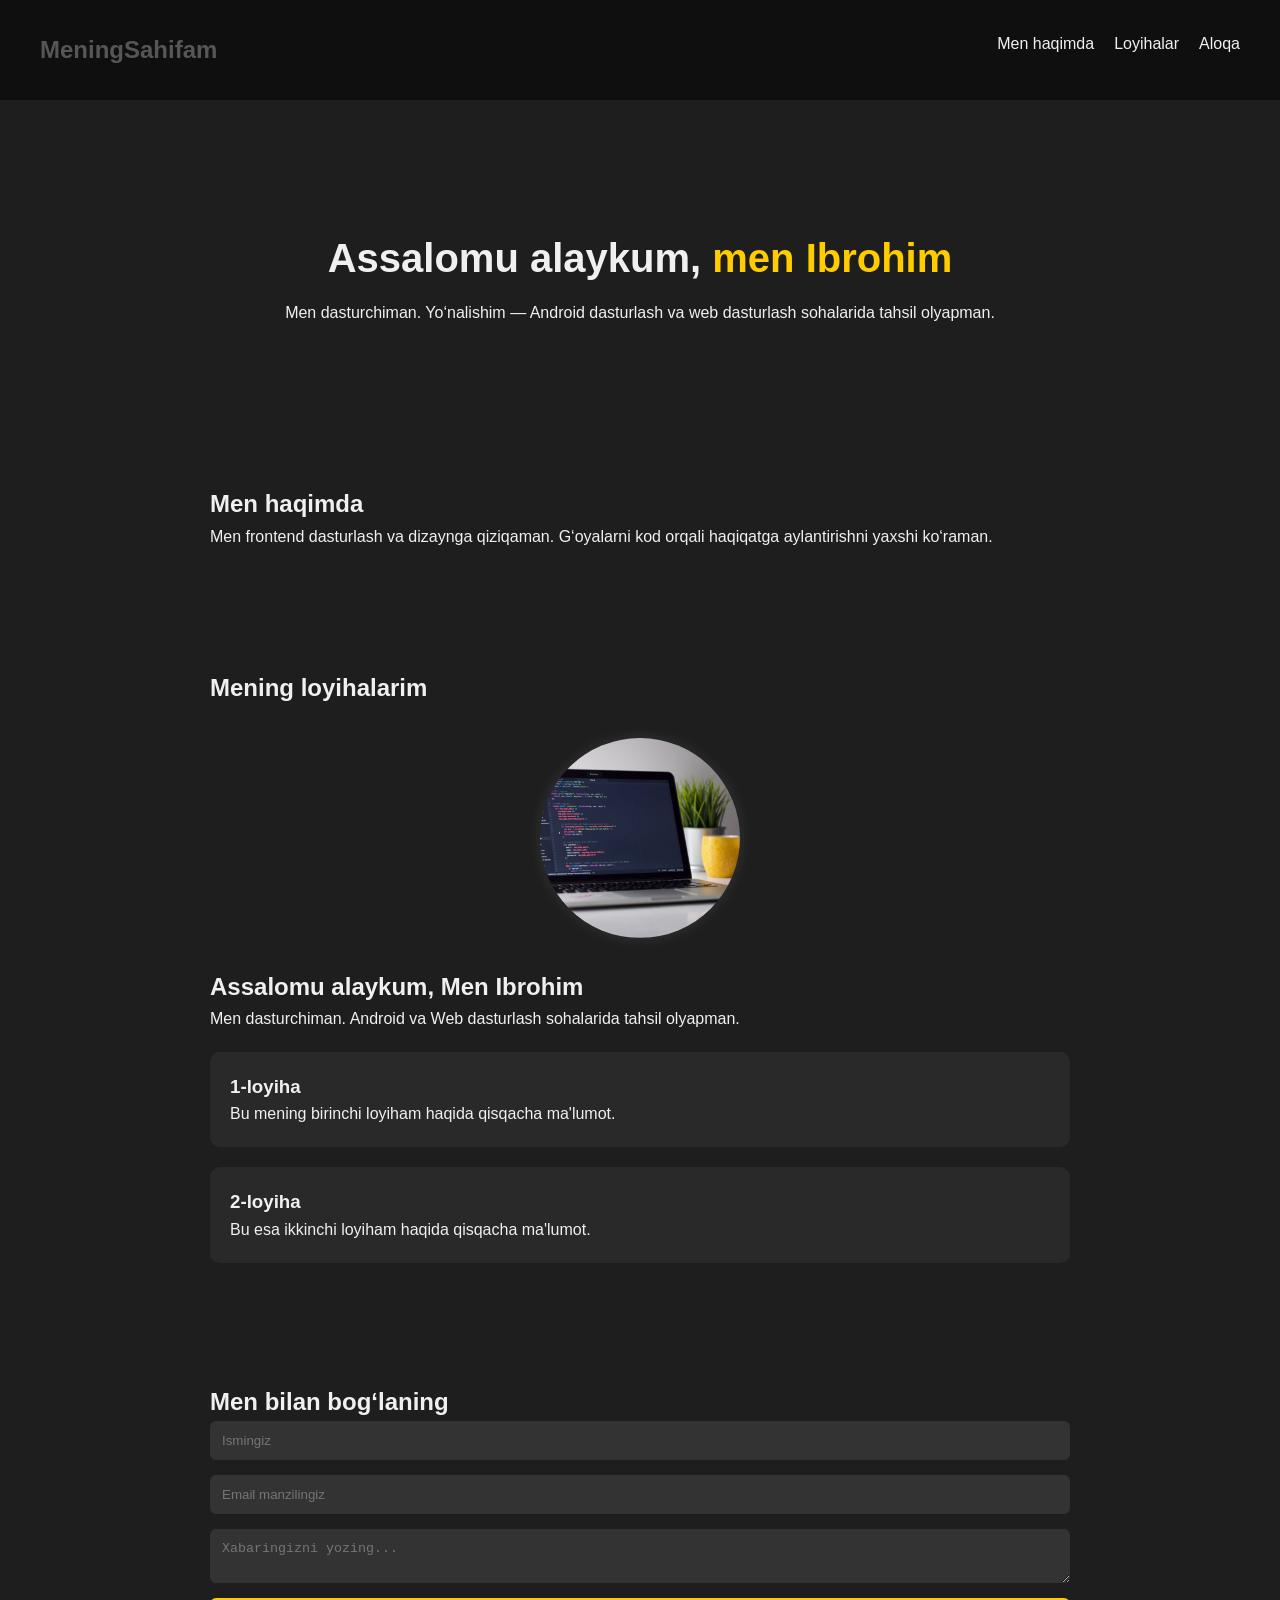
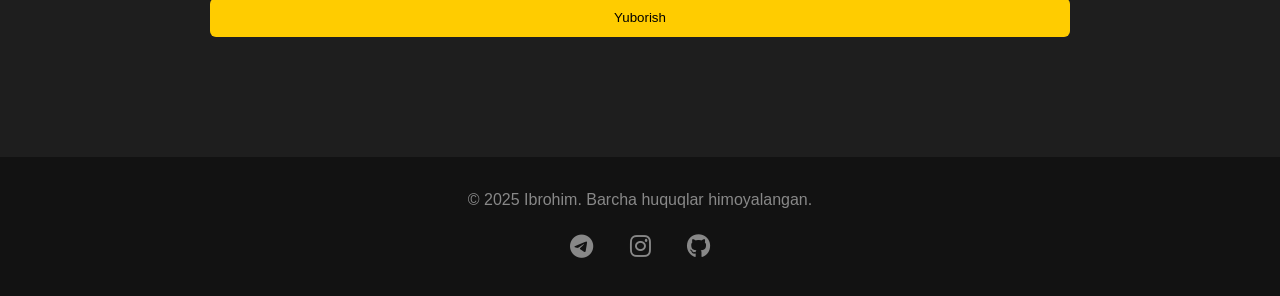
==== index.html @ 075ea20f "Rename portfolio.html to index.html to fix 404 error on GitHub Pages" ====
<!DOCTYPE html>
<html lang="uz">
<head>
  <meta charset="UTF-8" />
  <meta name="viewport" content="width=device-width, initial-scale=1.0"/>
  <title>Mening Sahifam</title>
  <link rel="stylesheet" href="style.css" />

  <link
  rel="stylesheet"
  href="https://cdnjs.cloudflare.com/ajax/libs/font-awesome/6.4.0/css/all.min.css"
/>


<!-- Sayt haqida tavsif -->
<meta name="description" content="Ibrohimning rasmiy portfolio sahifasi. Android va Web dasturchi. Loyihalar, aloqa, va boshqa ma'lumotlar.">

<!-- Qidiruv so‘zlari -->
<meta name="keywords" content="Ibrohim, portfolio, web dasturchi, android dasturchi, Uzbekistan developer, web developer">

<!-- Muallif -->
<meta name="author" content="Ibrohim">

<!-- Favicon (sayt belgisi) -->
<link rel="icon" href="favicon.ico" type="image/x-icon">


</head>
<body>
  <header id="header-banner" class="header-banner">
    <nav>
      <h1>MeningSahifam</h1>
      <ul>
        <li><a href="#about">Men haqimda</a></li>
        <li><a href="#projects">Loyihalar</a></li>
        <li><a href="#contact">Aloqa</a></li>
      </ul>
    </nav>
  </header>
  <br>

  <section class="hero">
    <h2>Assalomu alaykum, <span>men Ibrohim</span></h2>
    <p>Men dasturchiman. Yo‘nalishim — Android dasturlash va web dasturlash sohalarida tahsil olyapman.</p>
  </section>

  <section id="about" class="about">
    <h2>Men haqimda</h2>
    <p>Men frontend dasturlash va dizaynga qiziqaman. G‘oyalarni kod orqali haqiqatga aylantirishni yaxshi ko‘raman.</p>
  </section>

  <section id="projects" class="projects">
    <h2>Mening loyihalarim</h2>

    <img src="develop.jpg" alt="Men" class="profile-pic" id="abaut" class="abaut" >
  <h2>Assalomu alaykum, <span>Men Ibrohim</span></h2>
  <p>Men dasturchiman. Android va Web dasturlash sohalarida tahsil olyapman.</p>

    <div class="project">
      <h3>1-loyiha</h3>
      <p>Bu mening birinchi loyiham haqida qisqacha ma'lumot.</p>
    </div>
    <div class="project">
      <h3>2-loyiha</h3>
      <p>Bu esa ikkinchi loyiham haqida qisqacha ma'lumot.</p>
    </div>

  </section>

  <section id="contact" class="contact">
    <h2>Men bilan bog‘laning</h2>
    <form>
      <input type="text" placeholder="Ismingiz" required />
      <input type="email" placeholder="Email manzilingiz" required />
      <textarea placeholder="Xabaringizni yozing..."></textarea>
      <button type="submit">Yuborish</button>
    </form>
  </section>

  <footer>
  <p>&copy; 2025 Ibrohim. Barcha huquqlar himoyalangan.</p>
  <div class="social-icons">
    <a href="https://t.me/start_developer" target="_blank" aria-label="Telegram">
      <i class="fab fa-telegram-plane"></i>
    </a>
    <a href="https://instagram.com/inamov__ibroxim" target="_blank" aria-label="Instagram">
      <i class="fab fa-instagram"></i>
    </a>
    <a href="https://github.com/ibroximinamov" target="_blank" aria-label="GitHub">
      <i class="fab fa-github"></i>
    </a>
  </div>
</footer>



  <script src="script.js"></script>
</body>
</html>
---- style.css ----
/* Reset */
* {
  margin: 0;
  padding: 0;
  box-sizing: border-box;
}

/* Tana umumiy stili */
body {
  font-family: 'Segoe UI', sans-serif;
  background-color: #1e1e1e;  /* to‘q kulrang */
  color: #f0f0f0;             /* och kulrang matn */
  line-height: 1.6;
}

/* Header (nav bar) */
.header-banner {
  background-image: url('images/banner.jpg');
  background-size: cover;
  background-position: center;
  height: 100px;
  position: relative;
  color: rgb(87, 86, 85);
  display: flex;
  align-items: center;
}

.header-banner::before {
  content: "";
  position: absolute;
  top: 0; left: 0;
  width: 100%;
  height: 100%;
  background-color: rgba(0,0,0,0.5);
  z-index: 1;
}

nav {
  z-index: 2;
  width: 100%;
  display: flex;
  justify-content: space-between;
  padding: 20px 40px;
}

nav ul {
  display: flex;
  list-style: none;
  gap: 20px;
}

nav a {
  color: #f0f0f0;
  text-decoration: none;
  transition: color 0.3s;
}

nav a:hover {
  color: #ffcc00; /* sariq effekt */
}

/* Hero bo‘limi */
.hero {
  text-align: center;
  padding: 100px 20px;
  animation: fadeIn 1.2s ease-in;
}

.hero h2 {
  font-size: 2.5rem;
  margin-bottom: 10px;
}

.hero span {
  color: #ffcc00;
}

/* About / Projects / Contact umumiy stil */
section {
  padding: 60px 20px;
  max-width: 900px;
  margin: auto;
}

/* Loyiha kartalari */
.project {
  background-color: rgba(255, 255, 255, 0.05);
  padding: 20px;
  margin-top: 20px;
  border-radius: 10px;
  transition: transform 0.1s ease;
}

.project:hover {
  transform: sans-serif(1.1);
  box-shadow: 0 0 10px rgba(255, 255, 255, 0.1);
}

/* Kontakt formasi */
form {
  display: flex;
  flex-direction: column;
  gap: 15px;
}

input, textarea {
  padding: 12px;
  border-radius: 6px;
  border: none;
  background-color: #333;
  color: white;
}

button {
  padding: 12px;
  background-color: #ffcc00;
  color: black;
  border: none;
  border-radius: 6px;
  cursor: pointer;
  transition: background 0.3s;
}

button:hover {
  background-color: #e6b800;
}

/* Rasm */
.profile-pic {
  width: 200px;
  height: 200px;
  object-fit: cover;
  border-radius: 50%;
  display: block;
  margin: 30px auto;
  box-shadow: 0 0 15px rgba(255,255,255,0.1);
}

/* Footer */
footer {
  text-align: center;
  padding: 30px 0;
  background-color: #121212;
  color: #888;
  margin-top: 60px;
}

/* Animatsiya */
@keyframes fadeIn {
  from { opacity: 0; transform: translateY(20px); }
  to { opacity: 1; transform: translateY(0); }
}

footer {
  text-align: center;
  padding: 30px 0;
  background-color: #121212;
  color: #888;
  margin-top: 60px;
}

.social-icons {
  margin-top: 15px;
}

.social-icons a {
  color: #888;
  margin: 0 15px;
  font-size: 24px;
  transition: color 0.3s ease;
  text-decoration: none;
}

.social-icons a:hover {
  color: #ffcc00; /* sariq rang hoverda */
}
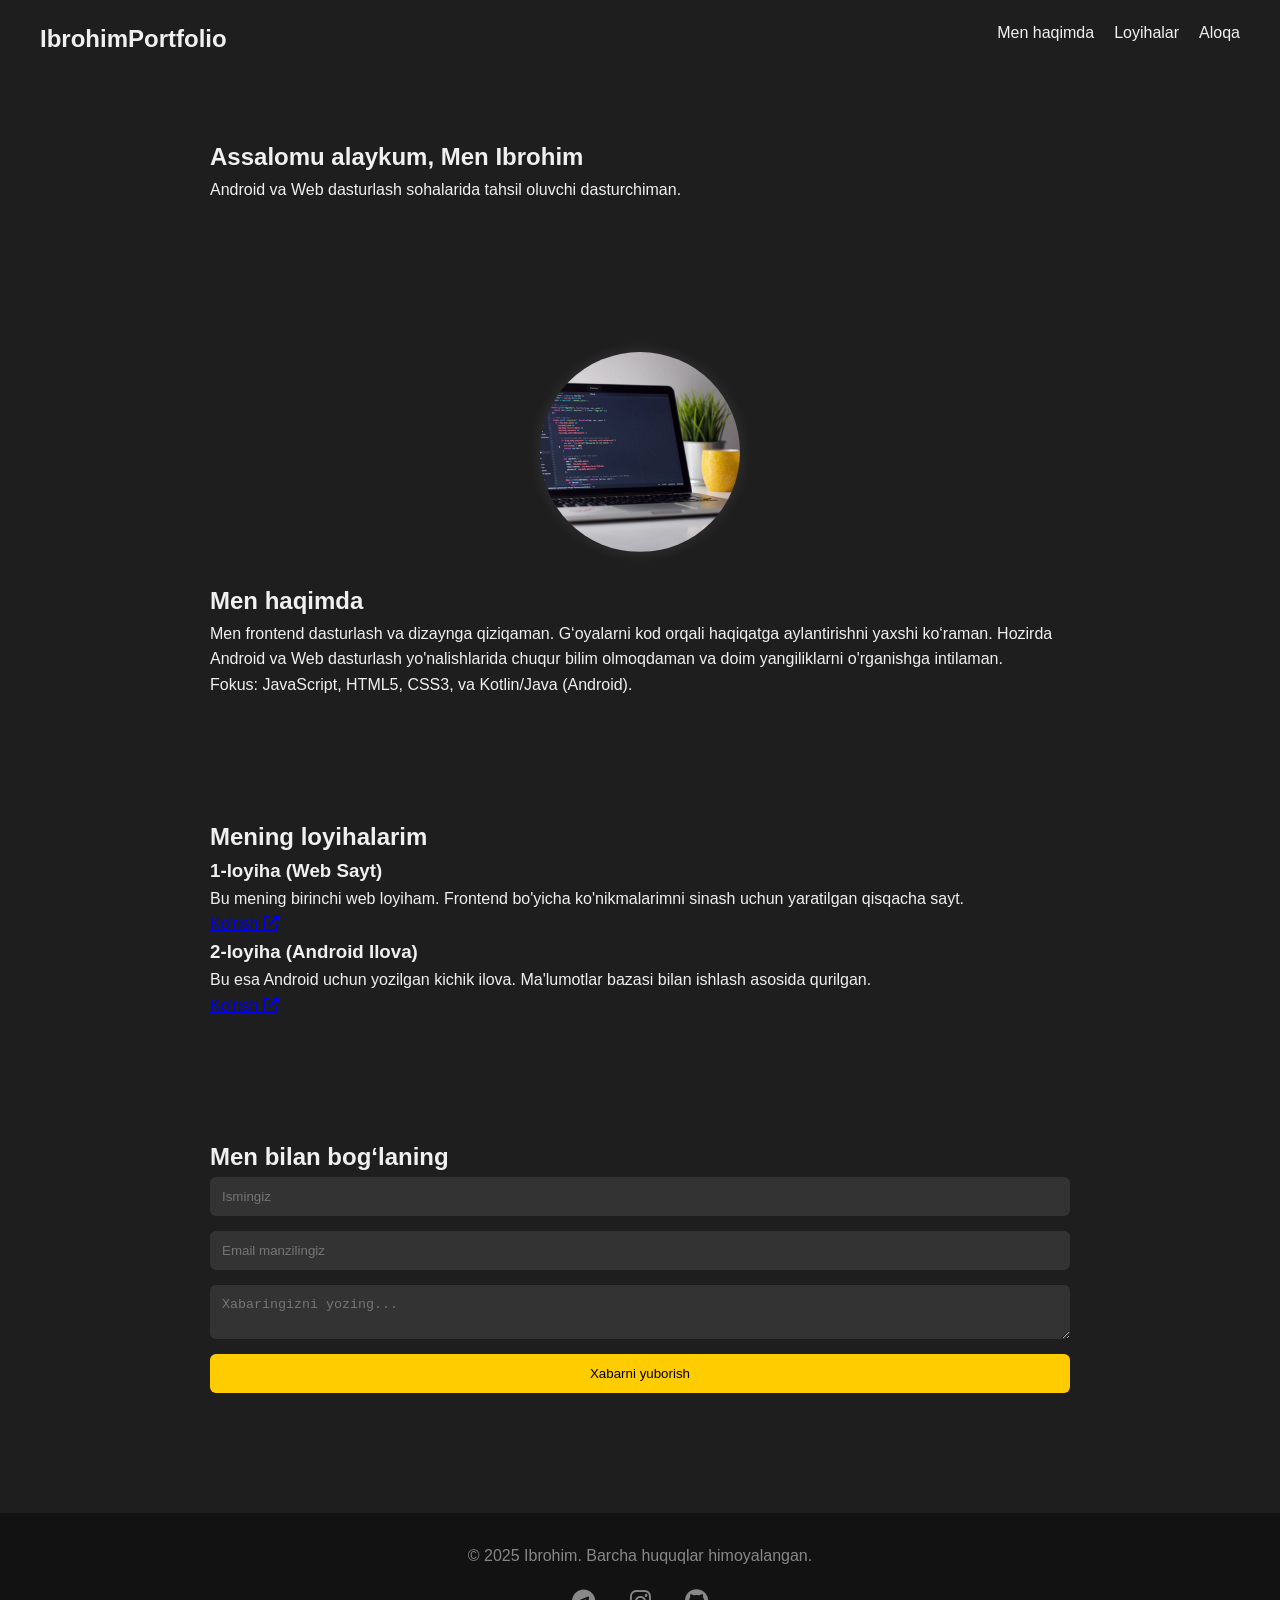
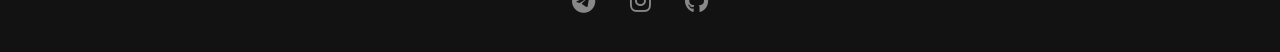
==== commit 622d4f88: "Update index.html" ====
--- a/index.html
+++ b/index.html
@@ -3,7 +3,7 @@
 <head>
   <meta charset="UTF-8" />
   <meta name="viewport" content="width=device-width, initial-scale=1.0"/>
-  <title>Mening Sahifam</title>
+  <title>Ibrohim - Portfolio</title>
   <link rel="stylesheet" href="style.css" />
 
   <link
@@ -11,25 +11,16 @@
   href="https://cdnjs.cloudflare.com/ajax/libs/font-awesome/6.4.0/css/all.min.css"
 />
 
-
-<!-- Sayt haqida tavsif -->
 <meta name="description" content="Ibrohimning rasmiy portfolio sahifasi. Android va Web dasturchi. Loyihalar, aloqa, va boshqa ma'lumotlar.">
-
-<!-- Qidiruv so‘zlari -->
 <meta name="keywords" content="Ibrohim, portfolio, web dasturchi, android dasturchi, Uzbekistan developer, web developer">
-
-<!-- Muallif -->
 <meta name="author" content="Ibrohim">
-
-<!-- Favicon (sayt belgisi) -->
 <link rel="icon" href="favicon.ico" type="image/x-icon">
-
 
 </head>
 <body>
-  <header id="header-banner" class="header-banner">
-    <nav>
-      <h1>MeningSahifam</h1>
+  <header id="header-banner">
+    <nav class="container">
+      <h1>IbrohimPortfolio</h1>
       <ul>
         <li><a href="#about">Men haqimda</a></li>
         <li><a href="#projects">Loyihalar</a></li>
@@ -37,63 +28,76 @@
       </ul>
     </nav>
   </header>
-  <br>
 
-  <section class="hero">
-    <h2>Assalomu alaykum, <span>men Ibrohim</span></h2>
-    <p>Men dasturchiman. Yo‘nalishim — Android dasturlash va web dasturlash sohalarida tahsil olyapman.</p>
+  <section class="hero-section" id="hero-section">
+    <div class="container">
+      <h2>Assalomu alaykum, <span>Men Ibrohim</span></h2>
+      <p class="subtitle">Android va Web dasturlash sohalarida tahsil oluvchi dasturchiman.</p>
+    </div>
   </section>
 
-  <section id="about" class="about">
-    <h2>Men haqimda</h2>
-    <p>Men frontend dasturlash va dizaynga qiziqaman. G‘oyalarni kod orqali haqiqatga aylantirishni yaxshi ko‘raman.</p>
+  <section id="about" class="about-section">
+    <div class="container about-content">
+        <div class="profile-card">
+            <img src="develop.jpg" alt="Ibrohimning rasmi" class="profile-pic" />
+            <div class="profile-text">
+                <h2>Men haqimda</h2>
+                <p>Men frontend dasturlash va dizaynga qiziqaman. G‘oyalarni kod orqali haqiqatga aylantirishni yaxshi ko‘raman. Hozirda Android va Web dasturlash yo'nalishlarida chuqur bilim olmoqdaman va doim yangiliklarni o'rganishga intilaman.</p>
+                <p class="focus-text">Fokus: JavaScript, HTML5, CSS3, va Kotlin/Java (Android).</p>
+            </div>
+        </div>
+    </div>
   </section>
 
-  <section id="projects" class="projects">
-    <h2>Mening loyihalarim</h2>
-
-    <img src="develop.jpg" alt="Men" class="profile-pic" id="abaut" class="abaut" >
-  <h2>Assalomu alaykum, <span>Men Ibrohim</span></h2>
-  <p>Men dasturchiman. Android va Web dasturlash sohalarida tahsil olyapman.</p>
-
-    <div class="project">
-      <h3>1-loyiha</h3>
-      <p>Bu mening birinchi loyiham haqida qisqacha ma'lumot.</p>
+  <section id="projects" class="projects-section">
+    <div class="container">
+      <h2>Mening loyihalarim</h2>
+      <div class="projects-grid">
+        <div class="project-card">
+          <h3>1-loyiha (Web Sayt)</h3>
+          <p>Bu mening birinchi web loyiham. Frontend bo'yicha ko'nikmalarimni sinash uchun yaratilgan qisqacha sayt.</p>
+          <a href="#" class="project-link" target="_blank">Ko'rish <i class="fas fa-external-link-alt"></i></a>
+        </div>
+        <div class="project-card">
+          <h3>2-loyiha (Android Ilova)</h3>
+          <p>Bu esa Android uchun yozilgan kichik ilova. Ma'lumotlar bazasi bilan ishlash asosida qurilgan.</p>
+          <a href="#" class="project-link" target="_blank">Ko'rish <i class="fas fa-external-link-alt"></i></a>
+        </div>
+        </div>
     </div>
-    <div class="project">
-      <h3>2-loyiha</h3>
-      <p>Bu esa ikkinchi loyiham haqida qisqacha ma'lumot.</p>
-    </div>
-
   </section>
 
-  <section id="contact" class="contact">
-    <h2>Men bilan bog‘laning</h2>
-    <form>
-      <input type="text" placeholder="Ismingiz" required />
-      <input type="email" placeholder="Email manzilingiz" required />
-      <textarea placeholder="Xabaringizni yozing..."></textarea>
-      <button type="submit">Yuborish</button>
-    </form>
+  <section id="contact" class="contact-section">
+    <div class="container">
+      <h2>Men bilan bog‘laning</h2>
+      <form class="contact-form">
+        <input type="text" placeholder="Ismingiz" required />
+        <input type="email" placeholder="Email manzilingiz" required />
+        <textarea placeholder="Xabaringizni yozing..."></textarea>
+        <button type="submit">Xabarni yuborish</button>
+      </form>
+    </div>
   </section>
 
   <footer>
-  <p>&copy; 2025 Ibrohim. Barcha huquqlar himoyalangan.</p>
-  <div class="social-icons">
-    <a href="https://t.me/start_developer" target="_blank" aria-label="Telegram">
-      <i class="fab fa-telegram-plane"></i>
-    </a>
-    <a href="https://instagram.com/inamov__ibroxim" target="_blank" aria-label="Instagram">
-      <i class="fab fa-instagram"></i>
-    </a>
-    <a href="https://github.com/ibroximinamov" target="_blank" aria-label="GitHub">
-      <i class="fab fa-github"></i>
-    </a>
-  </div>
-</footer>
+    <div class="container footer-content">
+        <p>&copy; 2025 Ibrohim. Barcha huquqlar himoyalangan.</p>
+        <div class="social-icons">
+            <a href="https://t.me/start_developer" target="_blank" aria-label="Telegram"><i class="fab fa-telegram-plane"></i></a>
+            <a href="https://instagram.com/inamov__ibroxim" target="_blank" aria-label="Instagram"><i class="fab fa-instagram"></i></a>
+            <a href="https://github.com/ibroximinamov" target="_blank" aria-label="GitHub"><i class="fab fa-github"></i></a>
+        </div>
+    </div>
+  </footer>
 
-
-
-  <script src="script.js"></script>
+  
+<script>
+    // JS kodni javob yozadi habari
+    document.querySelector('.contact-form').addEventListener('submit', function(e) {
+      e.preventDefault();
+      alert('Xabaringiz yuborildi! Tez orada siz bilan bog‘lanamiz.');
+      e.target.reset(); 
+    });
+  </script>
 </body>
 </html>
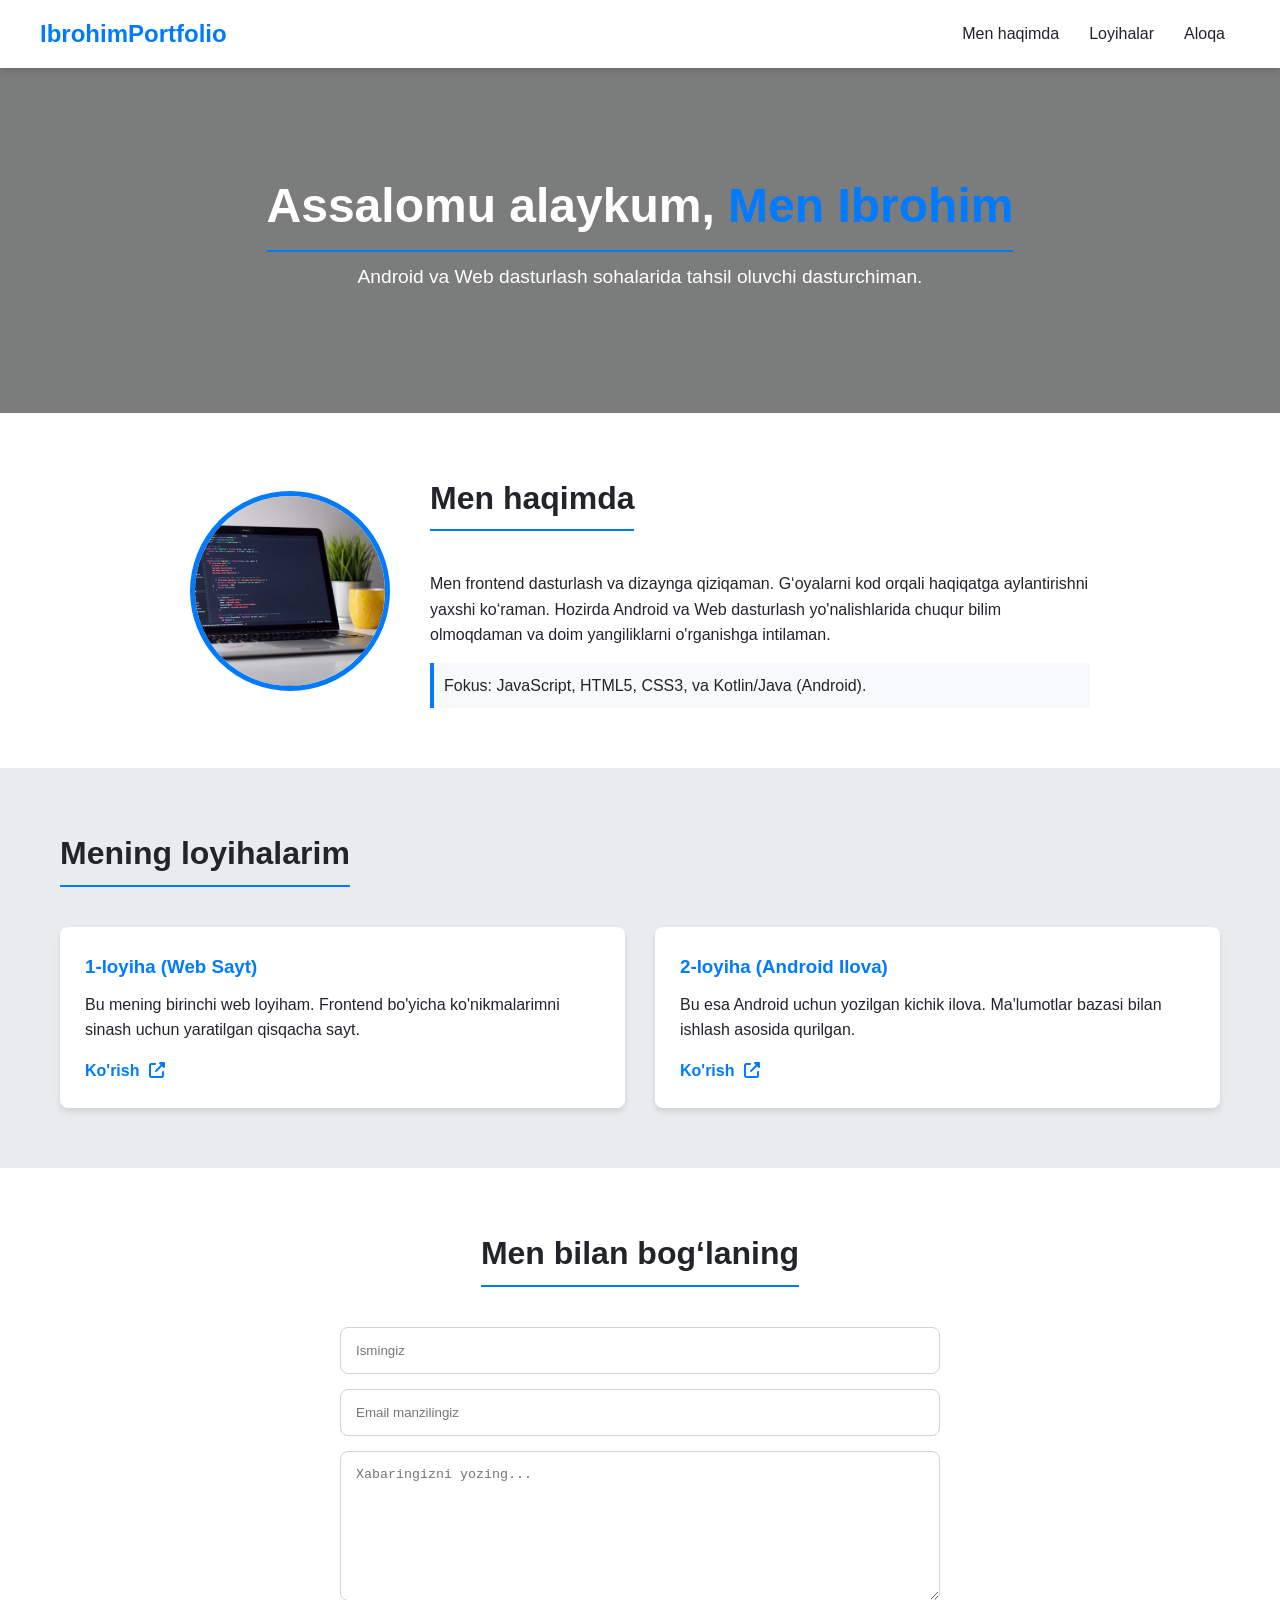
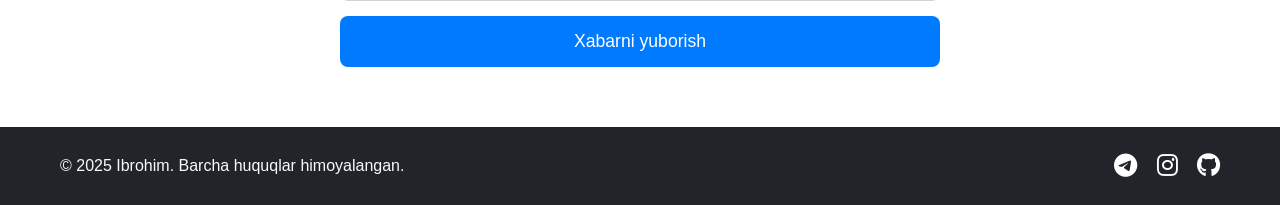
==== commit d23b48fd: "index.html" ====
--- a/index.html
+++ b/index.html
@@ -4,6 +4,9 @@
   <meta charset="UTF-8" />
   <meta name="viewport" content="width=device-width, initial-scale=1.0"/>
   <title>Ibrohim - Portfolio</title>
+
+  <meta name="google-site-verification" content="_Fyei5P0fBOYgmD9Tg4zZFC7DrdwYfIaemaJ8nGYe6U" />
+  
   <link rel="stylesheet" href="style.css" />
 
   <link
--- a/style.css
+++ b/style.css
@@ -1,176 +1,302 @@
-/* Reset */
+/* Asosiy Sozlamalar va Font */
+:root {
+    --primary-color: #007bff; /* Moviy (asosiy rang) */
+    --secondary-color: #f8f9fa; /* Yengil kulrang (orqa fon uchun) */
+    --dark-color: #212529; /* To'q rang (matn uchun) */
+    --light-color: #ffffff; /* Oq rang */
+    --border-radius: 8px;
+    --shadow: 0 4px 6px rgba(0, 0, 0, 0.1);
+}
+
 * {
-  margin: 0;
-  padding: 0;
-  box-sizing: border-box;
-}
-
-/* Tana umumiy stili */
+    margin: 0;
+    padding: 0;
+    box-sizing: border-box;
+}
+
 body {
-  font-family: 'Segoe UI', sans-serif;
-  background-color: #1e1e1e;  /* to‘q kulrang */
-  color: #f0f0f0;             /* och kulrang matn */
-  line-height: 1.6;
-}
-
-/* Header (nav bar) */
-.header-banner {
-  background-image: url('images/banner.jpg');
-  background-size: cover;
-  background-position: center;
-  height: 100px;
-  position: relative;
-  color: rgb(87, 86, 85);
-  display: flex;
-  align-items: center;
-}
-
-.header-banner::before {
-  content: "";
-  position: absolute;
-  top: 0; left: 0;
-  width: 100%;
-  height: 100%;
-  background-color: rgba(0,0,0,0.5);
-  z-index: 1;
-}
-
-nav {
-  z-index: 2;
-  width: 100%;
-  display: flex;
-  justify-content: space-between;
-  padding: 20px 40px;
-}
-
-nav ul {
-  display: flex;
-  list-style: none;
-  gap: 20px;
-}
-
-nav a {
-  color: #f0f0f0;
-  text-decoration: none;
-  transition: color 0.3s;
-}
-
-nav a:hover {
-  color: #ffcc00; /* sariq effekt */
-}
-
-/* Hero bo‘limi */
-.hero {
-  text-align: center;
-  padding: 100px 20px;
-  animation: fadeIn 1.2s ease-in;
-}
-
-.hero h2 {
-  font-size: 2.5rem;
-  margin-bottom: 10px;
-}
-
-.hero span {
-  color: #ffcc00;
-}
-
-/* About / Projects / Contact umumiy stil */
+    font-family: 'Arial', sans-serif;
+    line-height: 1.6;
+    background-color: var(--secondary-color); /* Umumiy yengil fon */
+    color: var(--dark-color);
+}
+
+.container {
+    max-width: 1200px;
+    margin: 0 auto;
+    padding: 0 20px;
+}
+
+/* Header va Navigatsiya */
+#header-banner {
+    background-color: var(--light-color);
+    box-shadow: var(--shadow);
+    position: sticky;
+    top: 0;
+    z-index: 1000;
+}
+
+#header-banner nav {
+    display: flex;
+    justify-content: space-between;
+    align-items: center;
+    padding: 15px 0;
+}
+
+#header-banner h1 {
+    font-size: 1.5rem;
+    color: var(--primary-color);
+}
+
+#header-banner ul {
+    list-style: none;
+    display: flex;
+}
+
+#header-banner ul li a {
+    text-decoration: none;
+    color: var(--dark-color);
+    padding: 10px 15px;
+    transition: color 0.3s;
+}
+
+#header-banner ul li a:hover {
+    color: var(--primary-color);
+}
+
+/* Asosiy Qism (Hero Section) */
+.hero-section {
+    background: url('hero-bg.jpg') no-repeat center center/cover; /* ORQA FON RASMINI BU YERGA QO'YING! */
+    color: var(--light-color);
+    text-align: center;
+    padding: 100px 0;
+    position: relative;
+}
+
+/* Orqa fon qoraytiruvchi (Overlay) */
+.hero-section::before {
+    content: '';
+    position: absolute;
+    top: 0;
+    left: 0;
+    right: 0;
+    bottom: 0;
+    background: rgba(0, 0, 0, 0.5); /* Orqa fonni bir oz qoraytirish */
+    z-index: 1;
+}
+
+.hero-section .container {
+    position: relative;
+    z-index: 2;
+}
+
+.hero-section h2 {
+    font-size: 3rem;
+    margin-bottom: 10px;
+}
+
+.hero-section h2 span {
+    color: var(--primary-color);
+}
+
+.hero-section .subtitle {
+    font-size: 1.2rem;
+    margin-bottom: 20px;
+}
+
+/* Umumiy Bo'limlar (Sections) */
 section {
-  padding: 60px 20px;
-  max-width: 900px;
-  margin: auto;
-}
-
-/* Loyiha kartalari */
-.project {
-  background-color: rgba(255, 255, 255, 0.05);
-  padding: 20px;
-  margin-top: 20px;
-  border-radius: 10px;
-  transition: transform 0.1s ease;
-}
-
-.project:hover {
-  transform: sans-serif(1.1);
-  box-shadow: 0 0 10px rgba(255, 255, 255, 0.1);
-}
-
-/* Kontakt formasi */
-form {
-  display: flex;
-  flex-direction: column;
-  gap: 15px;
-}
-
-input, textarea {
-  padding: 12px;
-  border-radius: 6px;
-  border: none;
-  background-color: #333;
-  color: white;
-}
-
-button {
-  padding: 12px;
-  background-color: #ffcc00;
-  color: black;
-  border: none;
-  border-radius: 6px;
-  cursor: pointer;
-  transition: background 0.3s;
-}
-
-button:hover {
-  background-color: #e6b800;
-}
-
-/* Rasm */
+    padding: 60px 0;
+}
+
+section h2 {
+    text-align: center;
+    margin-bottom: 40px;
+    font-size: 2rem;
+    border-bottom: 2px solid var(--primary-color);
+    display: inline-block;
+    padding-bottom: 5px;
+    width: auto;
+    margin-left: auto;
+    margin-right: auto;
+}
+
+/* Men Haqimda Bo'limi */
+.about-section {
+    background-color: var(--light-color);
+}
+
+.about-content {
+    display: flex;
+    justify-content: center;
+}
+
+.profile-card {
+    display: flex;
+    gap: 40px;
+    align-items: center;
+    max-width: 900px;
+}
+
 .profile-pic {
-  width: 200px;
-  height: 200px;
-  object-fit: cover;
-  border-radius: 50%;
-  display: block;
-  margin: 30px auto;
-  box-shadow: 0 0 15px rgba(255,255,255,0.1);
+    width: 200px;
+    height: 200px;
+    object-fit: cover;
+    border-radius: 50%; /* Dumaloq rasm */
+    border: 5px solid var(--primary-color);
+    flex-shrink: 0;
+}
+
+.focus-text {
+    margin-top: 15px;
+    padding: 10px;
+    background-color: var(--secondary-color);
+    border-left: 4px solid var(--primary-color);
+}
+
+
+/* Loyihalar Bo'limi */
+.projects-section {
+    background-color: #e9ecef; /* Loyihalar uchun boshqa fon */
+}
+
+.projects-grid {
+    display: grid;
+    grid-template-columns: repeat(auto-fit, minmax(300px, 1fr));
+    gap: 30px;
+}
+
+.project-card {
+    background-color: var(--light-color);
+    padding: 25px;
+    border-radius: var(--border-radius);
+    box-shadow: var(--shadow);
+    transition: transform 0.3s;
+}
+
+.project-card:hover {
+    transform: translateY(-5px);
+}
+
+.project-card h3 {
+    color: var(--primary-color);
+    margin-bottom: 10px;
+}
+
+.project-link {
+    display: inline-block;
+    margin-top: 15px;
+    color: var(--primary-color);
+    text-decoration: none;
+    font-weight: bold;
+}
+
+.project-link i {
+    margin-left: 5px;
+}
+
+/* Aloqa Bo'limi */
+.contact-section {
+    background-color: var(--light-color);
+    text-align: center;
+}
+
+.contact-form {
+    max-width: 600px;
+    margin: 0 auto;
+    display: grid;
+    gap: 15px;
+}
+
+.contact-form input[type="text"],
+.contact-form input[type="email"],
+.contact-form textarea {
+    width: 100%;
+    padding: 15px;
+    border: 1px solid #ced4da;
+    border-radius: var(--border-radius);
+}
+
+.contact-form textarea {
+    resize: vertical;
+    min-height: 150px;
+}
+
+.contact-form button {
+    background-color: var(--primary-color);
+    color: var(--light-color);
+    padding: 15px;
+    border: none;
+    border-radius: var(--border-radius);
+    cursor: pointer;
+    font-size: 1.1rem;
+    transition: background-color 0.3s;
+}
+
+.contact-form button:hover {
+    background-color: #0056b3;
 }
 
 /* Footer */
 footer {
-  text-align: center;
-  padding: 30px 0;
-  background-color: #121212;
-  color: #888;
-  margin-top: 60px;
-}
-
-/* Animatsiya */
-@keyframes fadeIn {
-  from { opacity: 0; transform: translateY(20px); }
-  to { opacity: 1; transform: translateY(0); }
-}
-
-footer {
-  text-align: center;
-  padding: 30px 0;
-  background-color: #121212;
-  color: #888;
-  margin-top: 60px;
-}
-
-.social-icons {
-  margin-top: 15px;
+    background-color: var(--dark-color);
+    color: var(--secondary-color);
+    padding: 20px 0;
+    text-align: center;
+}
+
+.footer-content {
+    display: flex;
+    justify-content: space-between;
+    align-items: center;
 }
 
 .social-icons a {
-  color: #888;
-  margin: 0 15px;
-  font-size: 24px;
-  transition: color 0.3s ease;
-  text-decoration: none;
+    color: var(--light-color);
+    font-size: 1.5rem;
+    margin-left: 15px;
+    transition: color 0.3s;
 }
 
 .social-icons a:hover {
-  color: #ffcc00; /* sariq rang hoverda */
-}
+    color: var(--primary-color);
+}
+
+/* Mobil Moslashuv (Responsive) */
+@media (max-width: 768px) {
+    #header-banner nav {
+        flex-direction: column;
+        text-align: center;
+    }
+    #header-banner ul {
+        margin-top: 10px;
+        justify-content: center;
+    }
+    #header-banner ul li a {
+        padding: 5px 10px;
+        font-size: 0.9rem;
+    }
+
+    .hero-section h2 {
+        font-size: 2rem;
+    }
+
+    .profile-card {
+        flex-direction: column; /* Mobil telefonda rasmni tepaga, matnni pastga tushirish */
+        text-align: center;
+    }
+    
+    .profile-pic {
+        width: 150px;
+        height: 150px;
+    }
+
+    .footer-content {
+        flex-direction: column;
+        gap: 15px;
+    }
+
+    .social-icons {
+        margin-top: 10px;
+    }
+}
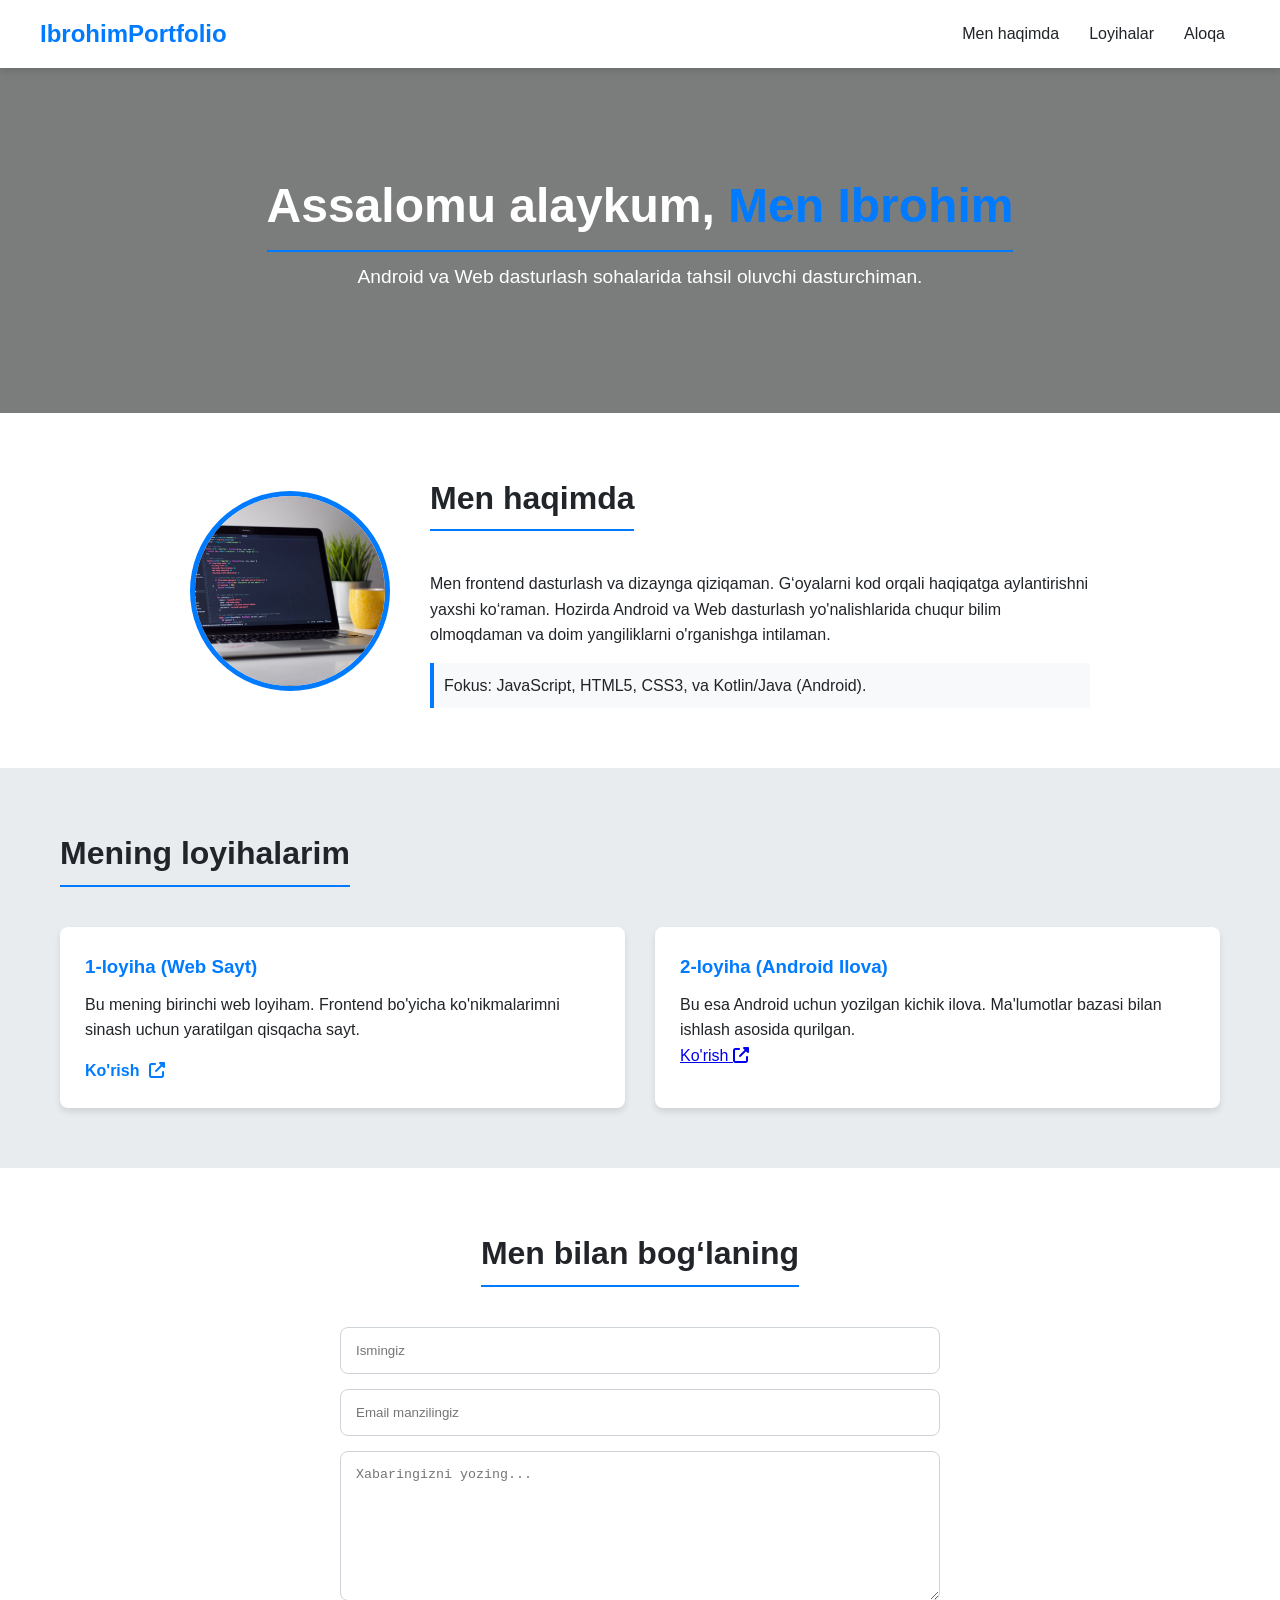
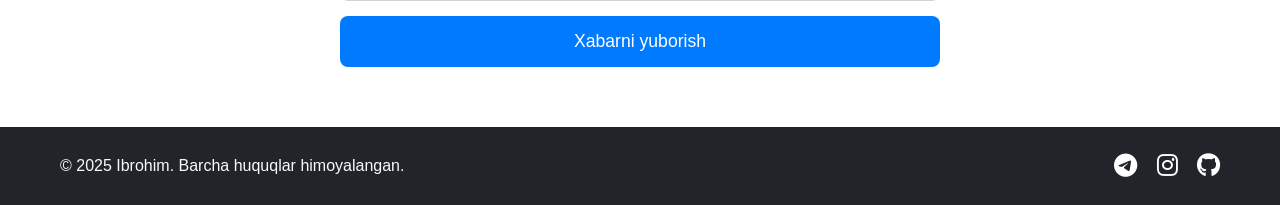
==== commit a39bfb87: "Update index.html" ====
--- a/index.html
+++ b/index.html
@@ -64,7 +64,7 @@
         <div class="project-card">
           <h3>2-loyiha (Android Ilova)</h3>
           <p>Bu esa Android uchun yozilgan kichik ilova. Ma'lumotlar bazasi bilan ishlash asosida qurilgan.</p>
-          <a href="#" class="project-link" target="_blank">Ko'rish <i class="fas fa-external-link-alt"></i></a>
+          <a href="#" class="@Kino_uzb_evro_bot" target="_blank">Ko'rish <i class="fas fa-external-link-alt"></i></a>
         </div>
         </div>
     </div>
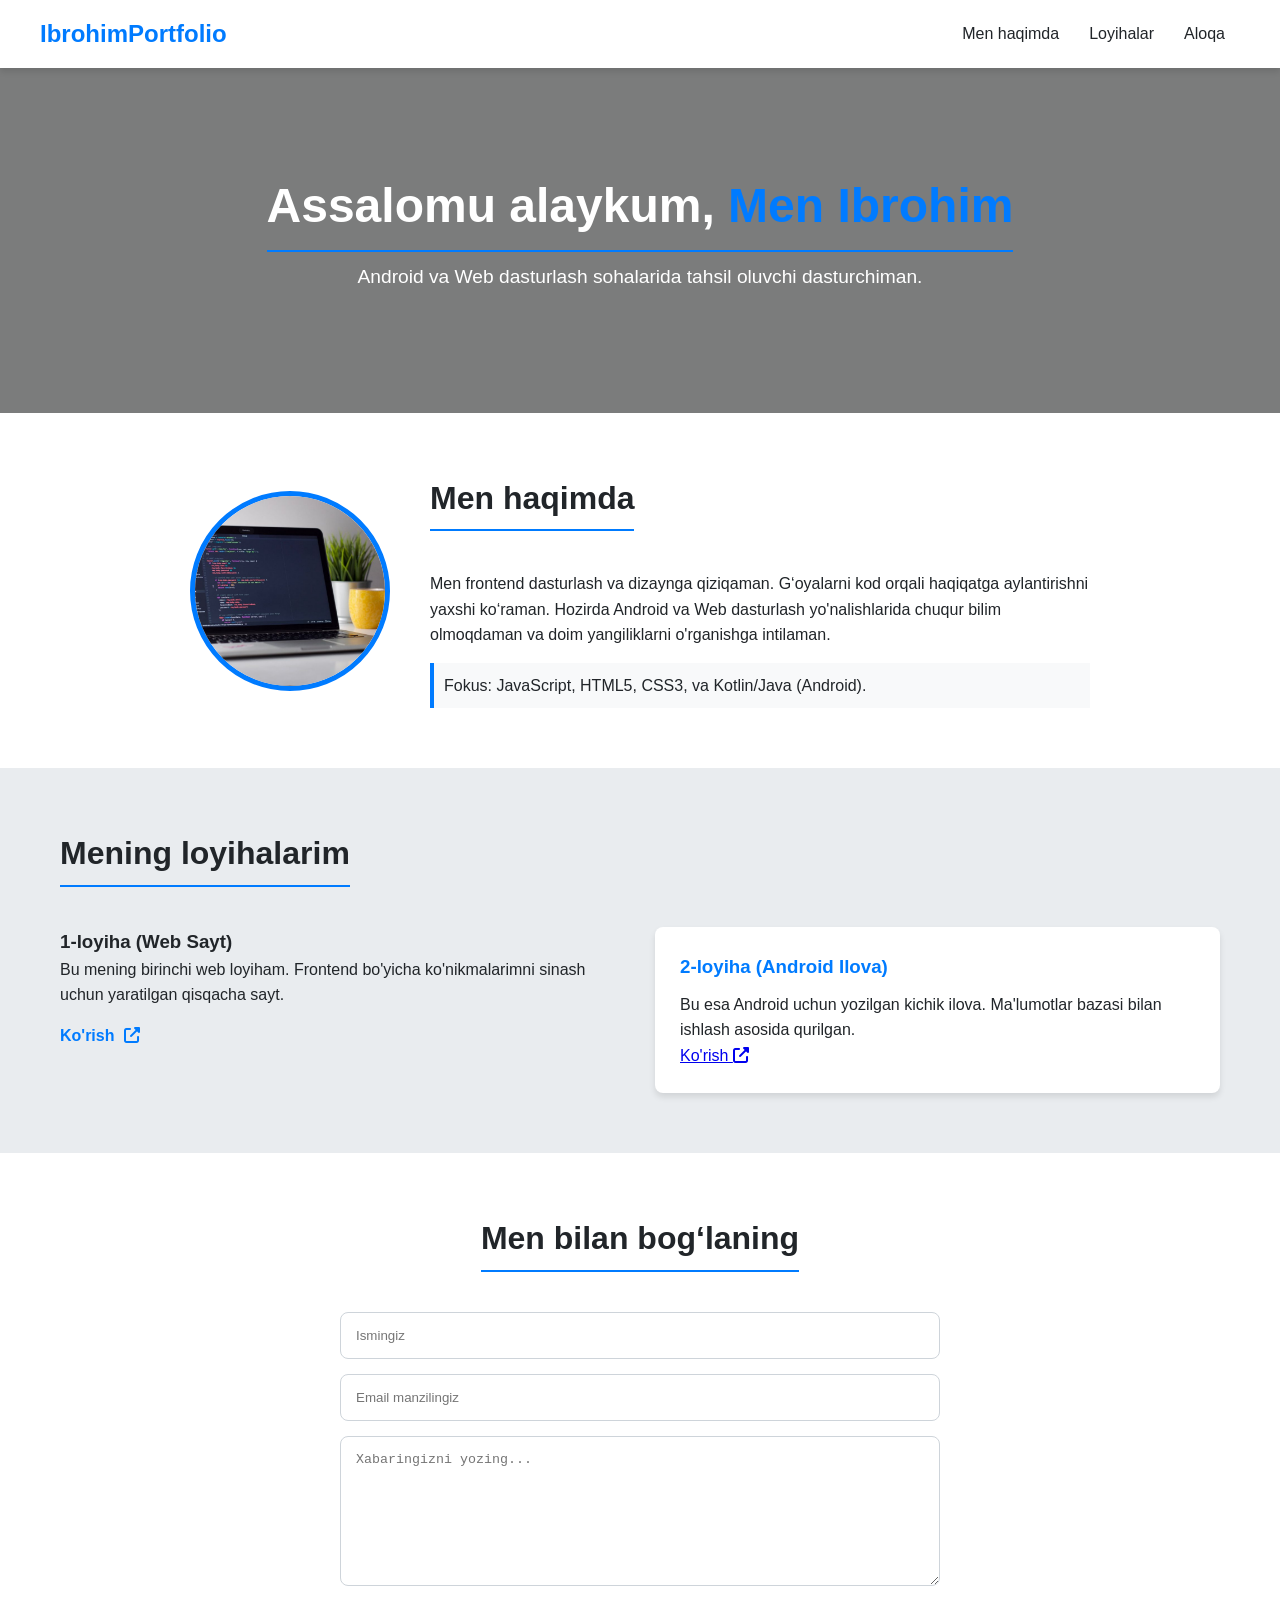
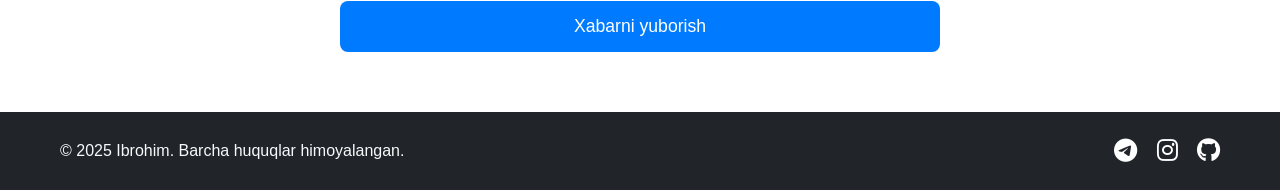
==== commit 587033e1: "Update index.html" ====
--- a/index.html
+++ b/index.html
@@ -56,7 +56,7 @@
     <div class="container">
       <h2>Mening loyihalarim</h2>
       <div class="projects-grid">
-        <div class="project-card">
+        <div class="@Kino_uzb_evro_bot">
           <h3>1-loyiha (Web Sayt)</h3>
           <p>Bu mening birinchi web loyiham. Frontend bo'yicha ko'nikmalarimni sinash uchun yaratilgan qisqacha sayt.</p>
           <a href="#" class="project-link" target="_blank">Ko'rish <i class="fas fa-external-link-alt"></i></a>
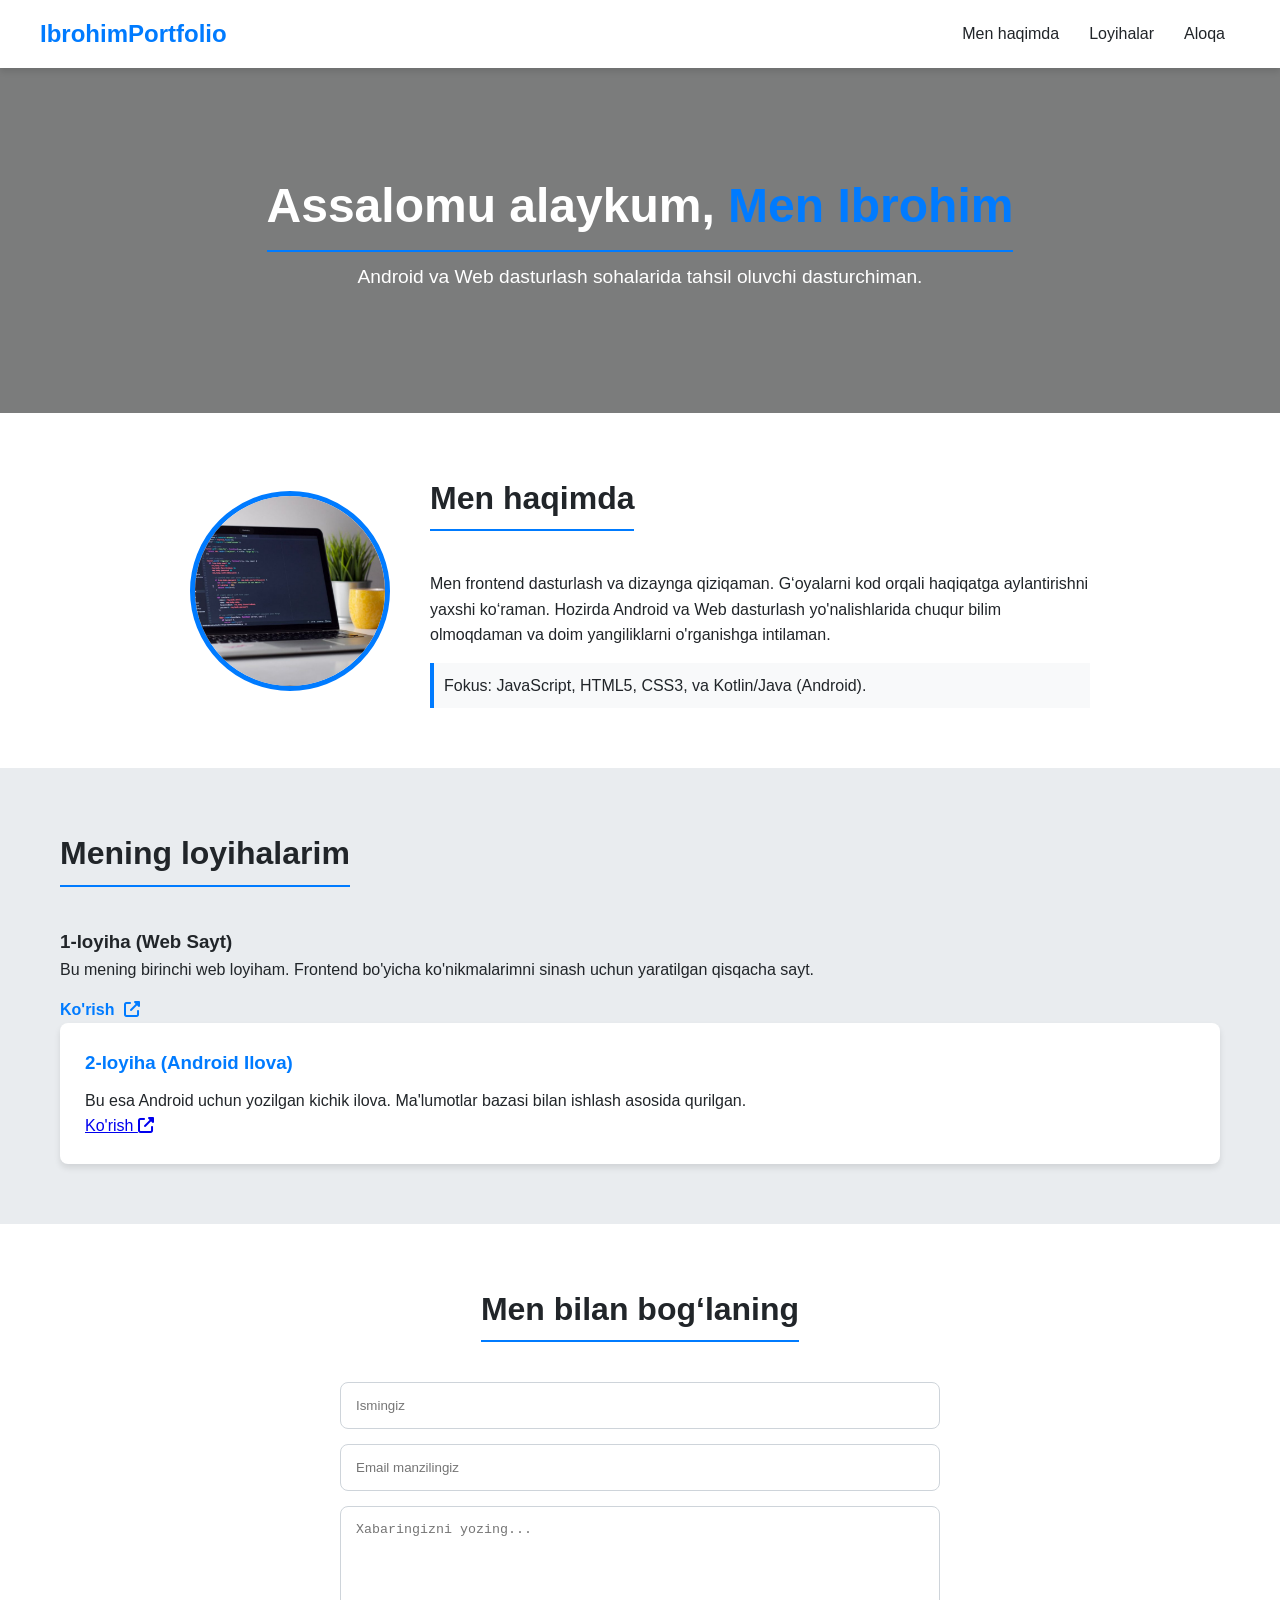
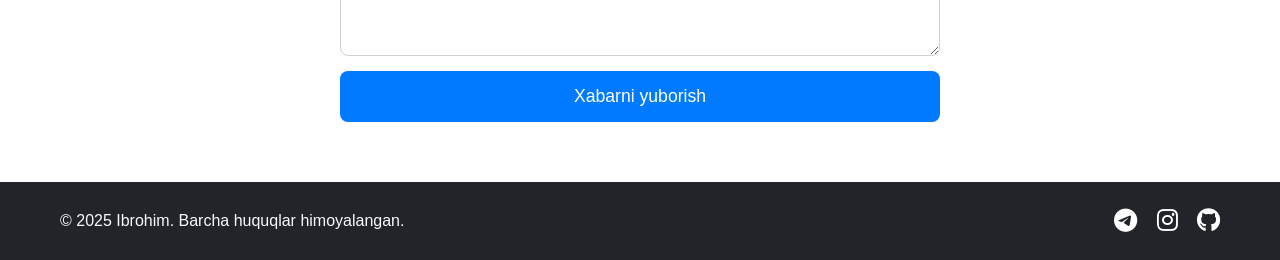
==== commit 1d542380: "index.html" ====
--- a/index.html
+++ b/index.html
@@ -55,7 +55,7 @@
   <section id="projects" class="projects-section">
     <div class="container">
       <h2>Mening loyihalarim</h2>
-      <div class="projects-grid">
+      <div class="https://t.me/Kino_uzb_evro_bot">
         <div class="@Kino_uzb_evro_bot">
           <h3>1-loyiha (Web Sayt)</h3>
           <p>Bu mening birinchi web loyiham. Frontend bo'yicha ko'nikmalarimni sinash uchun yaratilgan qisqacha sayt.</p>
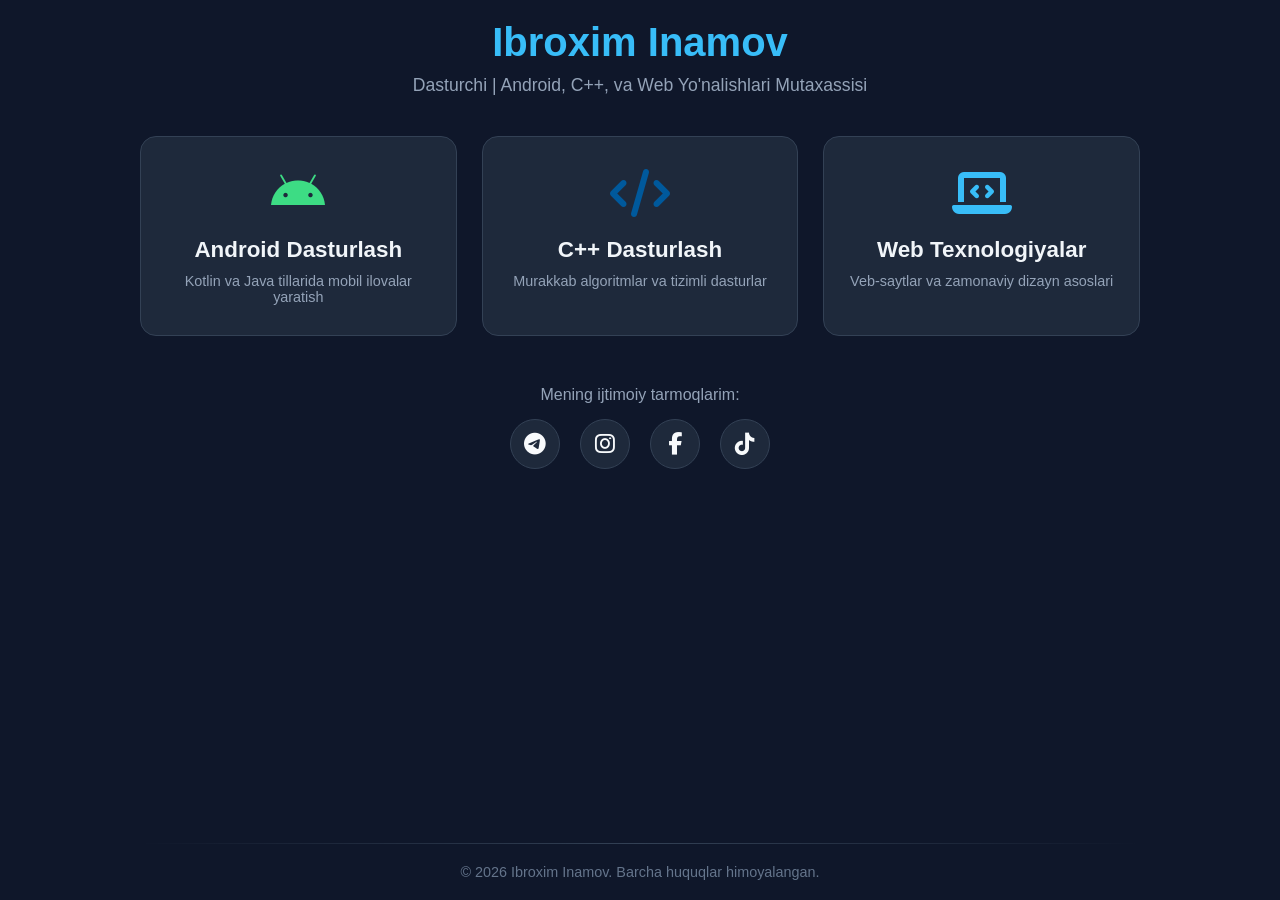
==== commit fb3a27a8: "Initialize portfolio layout in index.html This HTML file establishes the foundational layout for Ibr" ====
--- a/index.html
+++ b/index.html
@@ -1,106 +1,324 @@
 <!DOCTYPE html>
 <html lang="uz">
 <head>
-  <meta charset="UTF-8" />
-  <meta name="viewport" content="width=device-width, initial-scale=1.0"/>
-  <title>Ibrohim - Portfolio</title>
-
-  <meta name="google-site-verification" content="_Fyei5P0fBOYgmD9Tg4zZFC7DrdwYfIaemaJ8nGYe6U" />
-  
-  <link rel="stylesheet" href="style.css" />
-
-  <link
-  rel="stylesheet"
-  href="https://cdnjs.cloudflare.com/ajax/libs/font-awesome/6.4.0/css/all.min.css"
-/>
-
-<meta name="description" content="Ibrohimning rasmiy portfolio sahifasi. Android va Web dasturchi. Loyihalar, aloqa, va boshqa ma'lumotlar.">
-<meta name="keywords" content="Ibrohim, portfolio, web dasturchi, android dasturchi, Uzbekistan developer, web developer">
-<meta name="author" content="Ibrohim">
-<link rel="icon" href="favicon.ico" type="image/x-icon">
-
+    <meta charset="UTF-8">
+    <meta name="viewport" content="width=device-width, initial-scale=1.0">
+    <title>Ibroxim Inamov | Portfolio</title>
+    <link rel="stylesheet" href="https://cdnjs.cloudflare.com/ajax/libs/font-awesome/6.4.0/css/all.min.css">
+    <style>
+        * {
+            margin: 0;
+            padding: 0;
+            box-sizing: border-box;
+            font-family: 'Segoe UI', Tahoma, Geneva, Verdana, sans-serif;
+        }
+
+        body {
+            background-color: #0f172a; /* To'q ko'k fon */
+            color: #f8fafc;
+            display: flex;
+            flex-direction: column;
+            min-height: 100vh;
+            align-items: center;
+            justify-content: center;
+            padding: 20px;
+        }
+
+        .container {
+            max-width: 1000px;
+            width: 100%;
+            text-align: center;
+        }
+
+        h1 {
+            margin-bottom: 10px;
+            font-size: 2.5rem;
+            color: #38bdf8;
+        }
+
+        p.subtitle {
+            color: #94a3b8;
+            margin-bottom: 40px;
+            font-size: 1.1rem;
+        }
+
+        /* Yo'nalishlar Grid Tizimi */
+        .grid {
+            display: grid;
+            grid-template-columns: repeat(auto-fit, minmax(250px, 1fr));
+            gap: 25px;
+            margin-bottom: 50px;
+        }
+
+        /* Kartalar va Effektlar */
+        .card {
+            background: #1e293b; /* Kartaning foni */
+            border: 1px solid #334155;
+            border-radius: 16px;
+            padding: 30px 20px;
+            cursor: pointer;
+            transition: all 0.3s ease;
+            position: relative;
+            overflow: hidden;
+        }
+
+        .card:hover {
+            transform: translateY(-8px);
+            border-color: #38bdf8;
+            box-shadow: 0 10px 20px rgba(56, 189, 248, 0.15);
+        }
+
+        .card-icon {
+            font-size: 3rem;
+            margin-bottom: 15px;
+            color: #38bdf8;
+        }
+
+        .card h3 {
+            font-size: 1.4rem;
+            margin-bottom: 10px;
+            color: #f1f5f9;
+        }
+
+        .card p {
+            font-size: 0.9rem;
+            color: #94a3b8;
+        }
+
+        /* Modal (Alohida ochiladigan oyna) */
+        .modal {
+            display: none;
+            position: fixed;
+            top: 0;
+            left: 0;
+            width: 100%;
+            height: 100%;
+            background: rgba(15, 23, 42, 0.85); /* Fonnning xiralashishi */
+            backdrop-filter: blur(8px);
+            justify-content: center;
+            align-items: center;
+            z-index: 1000;
+            padding: 20px;
+        }
+
+        .modal-content {
+            background: #1e293b;
+            border: 2px solid #38bdf8;
+            padding: 30px;
+            border-radius: 20px;
+            max-width: 550px;
+            width: 100%;
+            text-align: left;
+            position: relative;
+            animation: fadeIn 0.4s ease;
+        }
+
+        @keyframes fadeIn {
+            from { transform: scale(0.9); opacity: 0; }
+            to { transform: scale(1); opacity: 1; }
+        }
+
+        .close-btn {
+            position: absolute;
+            top: 15px;
+            right: 20px;
+            font-size: 1.8rem;
+            cursor: pointer;
+            color: #94a3b8;
+            transition: color 0.2s;
+        }
+
+        .close-btn:hover {
+            color: #f43f5e;
+        }
+
+        .modal-img {
+            width: 100%;
+            height: 220px;
+            object-fit: cover;
+            border-radius: 12px;
+            margin-bottom: 20px;
+            border: 1px solid #334155;
+        }
+
+        .modal h2 {
+            color: #38bdf8;
+            margin-bottom: 15px;
+            font-size: 1.8rem;
+        }
+
+        .modal ul {
+            list-style: none;
+        }
+
+        .modal ul li {
+            margin-bottom: 10px;
+            font-size: 1.05rem;
+            display: flex;
+            align-items: center;
+            color: #cbd5e1;
+        }
+
+        .modal ul li i {
+            color: #10b981; /* Yashil tasdiqlash belgisi */
+            margin-right: 10px;
+        }
+
+        /* Ijtimoiy tarmoqlar paneli */
+        .social-media {
+            margin-top: 40px;
+        }
+
+        .social-media h4 {
+            margin-bottom: 15px;
+            color: #94a3b8;
+            font-weight: 500;
+        }
+
+        .social-icons {
+            display: flex;
+            justify-content: center;
+            gap: 20px;
+        }
+
+        .social-btn {
+            width: 50px;
+            height: 50px;
+            border-radius: 50%;
+            background: #1e293b;
+            border: 1px solid #334155;
+            display: flex;
+            align-items: center;
+            justify-content: center;
+            color: #f8fafc;
+            font-size: 1.4rem;
+            text-decoration: none;
+            transition: all 0.3s ease;
+        }
+
+        /* Ijtimoiy tarmoqlarning hover effektlari */
+        .social-btn.tg:hover { background: #0088cc; border-color: #0088cc; transform: scale(1.1); }
+        .social-btn.ins:hover { background: #e1306c; border-color: #e1306c; transform: scale(1.1); }
+        .social-btn.fb:hover { background: #1877f2; border-color: #1877f2; transform: scale(1.1); }
+        .social-btn.tt:hover { background: #000000; border-color: #334155; transform: scale(1.1); }
+
+        /* Footer (Chiziq va huquqlar) */
+        footer {
+            margin-top: auto;
+            width: 100%;
+            max-width: 1000px;
+            text-align: center;
+            padding-top: 40px;
+        }
+
+        footer hr {
+            border: 0;
+            height: 1px;
+            background: linear-gradient(to right, transparent, #334155, transparent);
+            margin-bottom: 20px;
+        }
+
+        footer p {
+            color: #64748b;
+            font-size: 0.9rem;
+        }
+    </style>
 </head>
 <body>
-  <header id="header-banner">
-    <nav class="container">
-      <h1>IbrohimPortfolio</h1>
-      <ul>
-        <li><a href="#about">Men haqimda</a></li>
-        <li><a href="#projects">Loyihalar</a></li>
-        <li><a href="#contact">Aloqa</a></li>
-      </ul>
-    </nav>
-  </header>
-
-  <section class="hero-section" id="hero-section">
+
     <div class="container">
-      <h2>Assalomu alaykum, <span>Men Ibrohim</span></h2>
-      <p class="subtitle">Android va Web dasturlash sohalarida tahsil oluvchi dasturchiman.</p>
+        <h1>Ibroxim Inamov</h1>
+        <p class="subtitle">Dasturchi | Android, C++, va Web Yo'nalishlari Mutaxassisi</p>
+
+        <div class="grid">
+            <div class="card" onclick="openModal('androidModal')">
+                <div class="card-icon"><i class="fab fa-android" style="color: #3ddc84;"></i></div>
+                <h3>Android Dasturlash</h3>
+                <p>Kotlin va Java tillarida mobil ilovalar yaratish</p>
+            </div>
+
+            <div class="card" onclick="openModal('cppModal')">
+                <div class="card-icon"><i class="fas fa-code" style="color: #00599c;"></i></div>
+                <h3>C++ Dasturlash</h3>
+                <p>Murakkab algoritmlar va tizimli dasturlar</p>
+            </div>
+
+            <div class="card" onclick="openModal('webModal')">
+                <div class="card-icon"><i class="fas fa-laptop-code" style="color: #38bdf8;"></i></div>
+                <h3>Web Texnologiyalar</h3>
+                <p>Veb-saytlar va zamonaviy dizayn asoslari</p>
+            </div>
+        </div>
+
+        <div class="social-media">
+            <h4>Mening ijtimoiy tarmoqlarim:</h4>
+            <div class="social-icons">
+                <a href="https://t.me/start_developer" target="_blank" class="social-btn tg"><i class="fab fa-telegram-plane"></i></a>
+                <a href="https://instagram.com/inamov__ibroxim" target="_blank" class="social-btn ins"><i class="fab fa-instagram"></i></a>
+                <a href="https://www.facebook.com/share/1E8yLt1p9v/" target="_blank" class="social-btn fb"><i class="fab fa-facebook-f"></i></a>
+                <a href="https://www.tiktok.com/@ibroxim.755" target="_blank" class="social-btn tt"><i class="fab fa-tiktok"></i></a>
+            </div>
+        </div>
     </div>
-  </section>
-
-  <section id="about" class="about-section">
-    <div class="container about-content">
-        <div class="profile-card">
-            <img src="develop.jpg" alt="Ibrohimning rasmi" class="profile-pic" />
-            <div class="profile-text">
-                <h2>Men haqimda</h2>
-                <p>Men frontend dasturlash va dizaynga qiziqaman. G‘oyalarni kod orqali haqiqatga aylantirishni yaxshi ko‘raman. Hozirda Android va Web dasturlash yo'nalishlarida chuqur bilim olmoqdaman va doim yangiliklarni o'rganishga intilaman.</p>
-                <p class="focus-text">Fokus: JavaScript, HTML5, CSS3, va Kotlin/Java (Android).</p>
-            </div>
+
+    <div id="androidModal" class="modal" onclick="closeModal(event, 'androidModal')">
+        <div class="modal-content">
+            <span class="close-btn" onclick="document.getElementById('androidModal').style.display='none'">&times;</span>
+            <img src="https://images.unsplash.com/photo-1601933470096-0e34634ff3f1?q=80&w=600&auto=format&fit=crop" alt="Android Dasturlash" class="modal-img">
+            <h2>Android Dasturlash</h2>
+            <ul>
+                <li><i class="fas fa-check-circle"></i> Kotlin va Java tillarida mukammal kod yozish</li>
+                <li><i class="fas fa-check-circle"></i> Zamonaviy va foydalanuvchiga qulay UI/UX interfeyslar</li>
+                <li><i class="fas fa-check-circle"></i> Tashqi API va ma'lumotlar bazasi (Room, SQLite) bilan ishlash</li>
+                <li><i class="fas fa-check-circle"></i> Ilovalarni Google Play Store uchun tayyorlash va nashr etish</li>
+            </ul>
         </div>
     </div>
-  </section>
-
-  <section id="projects" class="projects-section">
-    <div class="container">
-      <h2>Mening loyihalarim</h2>
-      <div class="https://t.me/Kino_uzb_evro_bot">
-        <div class="@Kino_uzb_evro_bot">
-          <h3>1-loyiha (Web Sayt)</h3>
-          <p>Bu mening birinchi web loyiham. Frontend bo'yicha ko'nikmalarimni sinash uchun yaratilgan qisqacha sayt.</p>
-          <a href="#" class="project-link" target="_blank">Ko'rish <i class="fas fa-external-link-alt"></i></a>
-        </div>
-        <div class="project-card">
-          <h3>2-loyiha (Android Ilova)</h3>
-          <p>Bu esa Android uchun yozilgan kichik ilova. Ma'lumotlar bazasi bilan ishlash asosida qurilgan.</p>
-          <a href="#" class="@Kino_uzb_evro_bot" target="_blank">Ko'rish <i class="fas fa-external-link-alt"></i></a>
-        </div>
+
+    <div id="cppModal" class="modal" onclick="closeModal(event, 'cppModal')">
+        <div class="modal-content">
+            <span class="close-btn" onclick="document.getElementById('cppModal').style.display='none'">&times;</span>
+            <img src="https://images.unsplash.com/photo-1515879218367-8466d910aaa4?q=80&w=600&auto=format&fit=crop" alt="C++ Dasturlash" class="modal-img">
+            <h2>C++ Dasturlash</h2>
+            <ul>
+                <li><i class="fas fa-check-circle"></i> Murakkab va yuqori samaradorlikka ega algoritmlar tuzish</li>
+                <li><i class="fas fa-check-circle"></i> Obyektga yo'naltirilgan dasturlash (OOP) prinsiplarini qo'llash</li>
+                <li><i class="fas fa-check-circle"></i> Tizimli dasturlash va backend yechimlari</li>
+                <li><i class="fas fa-check-circle"></i> Xotira bilan aniq va xavfsiz ishlash</li>
+            </ul>
         </div>
     </div>
-  </section>
-
-  <section id="contact" class="contact-section">
-    <div class="container">
-      <h2>Men bilan bog‘laning</h2>
-      <form class="contact-form">
-        <input type="text" placeholder="Ismingiz" required />
-        <input type="email" placeholder="Email manzilingiz" required />
-        <textarea placeholder="Xabaringizni yozing..."></textarea>
-        <button type="submit">Xabarni yuborish</button>
-      </form>
+
+    <div id="webModal" class="modal" onclick="closeModal(event, 'webModal')">
+        <div class="modal-content">
+            <span class="close-btn" onclick="document.getElementById('webModal').style.display='none'">&times;</span>
+            <img src="https://images.unsplash.com/photo-1581291518857-4e27b48ff24e?q=80&w=600&auto=format&fit=crop" alt="Web Dasturlash" class="modal-img">
+            <h2>Web Texnologiyalar</h2>
+            <ul>
+                <li><i class="fas fa-check-circle"></i> HTML5, CSS3 va JavaScript asosida zamonaviy saytlar</li>
+                <li><i class="fas fa-check-circle"></i> Moslashuvchan (Responsive) va mobil qurilmalarga mos dizayn</li>
+                <li><i class="fas fa-check-circle"></i> Web interfeys effektlari, animatsiyalar va interaktivlik</li>
+                <li><i class="fas fa-check-circle"></i> Zamonaviy UI/UX va frontend arxitekturasi</li>
+            </ul>
+        </div>
     </div>
-  </section>
-
-  <footer>
-    <div class="container footer-content">
-        <p>&copy; 2025 Ibrohim. Barcha huquqlar himoyalangan.</p>
-        <div class="social-icons">
-            <a href="https://t.me/start_developer" target="_blank" aria-label="Telegram"><i class="fab fa-telegram-plane"></i></a>
-            <a href="https://instagram.com/inamov__ibroxim" target="_blank" aria-label="Instagram"><i class="fab fa-instagram"></i></a>
-            <a href="https://github.com/ibroximinamov" target="_blank" aria-label="GitHub"><i class="fab fa-github"></i></a>
-        </div>
-    </div>
-  </footer>
-
-  
-<script>
-    // JS kodni javob yozadi habari
-    document.querySelector('.contact-form').addEventListener('submit', function(e) {
-      e.preventDefault();
-      alert('Xabaringiz yuborildi! Tez orada siz bilan bog‘lanamiz.');
-      e.target.reset(); 
-    });
-  </script>
+
+    <footer>
+        <hr>
+        <p>&copy; 2026 Ibroxim Inamov. Barcha huquqlar himoyalangan.</p>
+    </footer>
+
+    <script>
+        function openModal(modalId) {
+            document.getElementById(modalId).style.display = 'flex';
+        }
+
+        function closeModal(event, modalId) {
+            // Agar foydalanuvchi modal oynaning tashqarisiga bossa, oyna yopiladi
+            if (event.target === document.getElementById(modalId)) {
+                document.getElementById(modalId).style.display = 'none';
+            }
+        }
+    </script>
 </body>
 </html>
